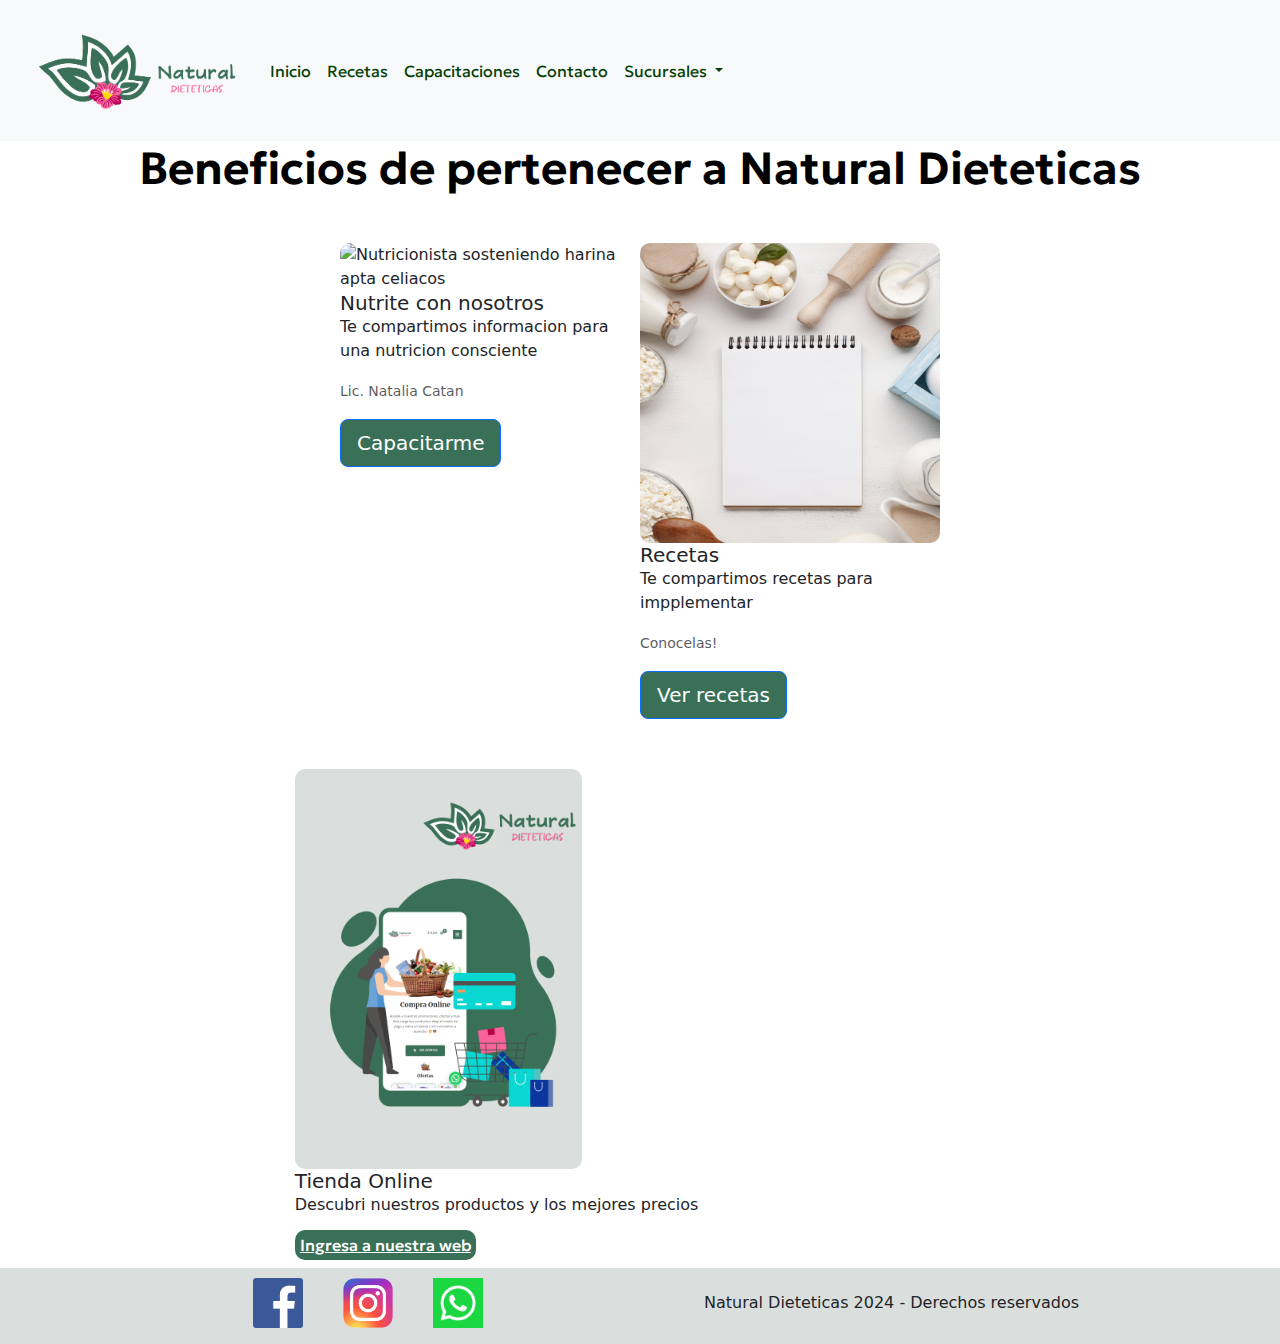
==== index.html @ a26cc38e "Version inicial" ====
<!DOCTYPE html>
<html lang="en">
<head>
    <meta charset="UTF-8">
    <meta name="viewport" content="width=device-width, initial-scale=1.0">
    <title>Natural Dieteticas</title>

     <!-- Bootstrap-->
     <link href="https://cdn.jsdelivr.net/npm/bootstrap@5.3.3/dist/css/bootstrap.min.css" rel="stylesheet" integrity="sha384-QWTKZyjpPEjISv5WaRU9OFeRpok6YctnYmDr5pNlyT2bRjXh0JMhjY6hW+ALEwIH" crossorigin="anonymous">
     
      <!-- Font google / geologica font-->
    <link rel="preconnect" href="https://fonts.googleapis.com">
    <link rel="preconnect" href="https://fonts.gstatic.com" crossorigin>
    <link href="https://fonts.googleapis.com/css2?family=Geologica&display=swap" rel="stylesheet">

     <!-- Estilo genral-->
     <link rel="stylesheet" href="/assets/css/style.css">
</head>
   
<body>
   <!-- Barra superior para titulo, logo y menu principal-->
   <header>
    <!-- Barra superior para titulo, logo y menu principal-->
    <nav class="navbar navbar-expand-xl navbar-light bg-light">
        <div class="container-fluid">
          <!--
            <a class="navbar-brand" href="#">Navbar</a> -->
            <img id="logo" src="/assets/media/logo-large.png" alt="Natural Dieteticas Logo">
          <button class="navbar-toggler" type="button" data-bs-toggle="collapse" data-bs-target="#navbarWithDropdown" aria-controls="navbarWithDropdown" aria-expanded="false" aria-label="Toggle navigation">
            <span class="navbar-toggler-icon"></span>
          </button>
          <div class="collapse navbar-collapse show" id="navbarWithDropdown">
            <ul class="navbar-nav">
              <li class="nav-item">
                <a class="nav-link active" aria-current="page" href="index.html">Inicio</a>
              </li>
              <li class="nav-item">
                <a class="nav-link" href="recetas.html">Recetas</a>
              </li>
              <li class="nav-item">
                <a class="nav-link" href="capacitaciones.html">Capacitaciones</a>
              </li>
              <li class="nav-item">
                <a class="nav-link" href="contacto.html">Contacto</a>
              </li>
              <li class="nav-item dropdown">
                <a class="nav-link dropdown-toggle" href="sucursales.html" id="navbarDropdownMenuLink" role="button" data-bs-toggle="dropdown" aria-expanded="false">
                    Sucursales
                </a>
                <ul class="dropdown-menu" aria-labelledby="navbarDropdownMenuLink">
                  <li><a class="dropdown-item" href="sucursales.html#martinez">Martinez</a></li>
                  <li><a class="dropdown-item" href="sucursales.html#parana">Parana</a></li>
                </ul>
              </li>
              <!-- COMENTADO PARA UTILIZAR EN OTRO MOMENTO-->
              <!-- <li class="nav-item">
                <a class="nav-link disabled" href="#" tabindex="-1" aria-disabled="true">Disabled</a>
              </li> -->
            </ul>
          </div>
        </div>
      </nav>
</header>  

<!-- Llamado a la accion-->
 <div class="mensaje-principal">
    <h1> Beneficios de pertenecer a Natural Dieteticas</h1>
 </div>
 <div class="grid-container">
    <!-- Capacitaciones-->
    <div class="card-01">
        <img src="assets/media/nutricionista.png" class="imagenes" id="img-principal1" alt="Nutricionista sosteniendo harina apta celiacos">
        <div class="card-body">
         <h5 class="card-title">Nutrite con nosotros</h5>
         <p class="card-text">Te compartimos informacion para una nutricion consciente</p>
         <p class="card-text"><small class="text-muted" >Lic. Natalia Catan</small></p>
         <button type="button" class="btn btn-primary btn-lg" href="capacitaciones.html">Capacitarme</button>
        </div>
     </div>
    <!-- Recetas-->
    <div class="card-02">
        <img src="assets/media/recetas.jpg" class="imagenes" id="img-principal2" alt="ingredientes de cocina saludable">
        <div class="card-body">
         <h5 class="card-title">Recetas</h5>
         <p class="card-text">Te compartimos recetas para impplementar</p>
        <p class="card-text"><small class="text-muted">Conocelas!</small></p>
         <button type="button" class="btn btn-primary btn-lg" href="recetas.html">Ver recetas</button>
     </div>
    </div>
</div>

<!-- Invitacion a tienda online-->
<div class="card-tienda">
        <div class="row g-0">
          <div class="col-5 col-sm-5">
            <img src="assets/media/web.png" class="img-fluid w-100" id="web-tienda-jpg" alt="card-horizontal-image">
          </div>
          <div class="col-7 col-sm-8">
            <div class="card-body">
              <h5 class="card-title">Tienda Online</h5>
              <p class="card-text">Descubri nuestros productos y los mejores precios</p>
              <p class="card-text"><small class="text-muted"></small></p>
              <a href="https://naturaldieteticas.com.ar/" target="_blank" id="tiendaurl"> Ingresa a nuestra web</a>
            </div>
          </div>
        </div>
</div>


<footer class="footer">
    <ul class="redes">
            <li>
                <a href=""> <img class="icono-redes" src="/assets/media/fb.png" alt="Facebook"> </a>
            </li>
            <li>
                <a href="https://instagram.com/natural.dieteticas" target="_blank"> <img class="icono-redes" src="/assets/media/ig.png" alt="instagram"> </a>
            </li>
            <li>
                <a href="https://wa.me/+1162181705" target="_blank">  <img class="icono-redes" src="/assets/media/wsp.png" alt="whatsapp" > </a>
            </li>
    </ul>
    <div class="copyright">
        <p> Natural Dieteticas 2024 - Derechos reservados</p>
    </div>
</footer>
<!-- Bootstrap script-->
<script src="https://cdn.jsdelivr.net/npm/bootstrap@5.3.3/dist/js/bootstrap.bundle.min.js" integrity="sha384-YvpcrYf0tY3lHB60NNkmXc5s9fDVZLESaAA55NDzOxhy9GkcIdslK1eN7N6jIeHz" crossorigin="anonymous"></script>
</body>
</html>
---- assets/css/style.css ----
/* ------------------RESET------------------------------*/
body{
margin: 0;
padding: 0;
}

/* ------------------------Header --------------------------  */
.header{
    display: flex;
    justify-content: space-between;
}
/* logo */
#logo{
    width: 250px ;
    height: 125px ;
    }


/* -------Navbar ------*/
.navbar{
    background-color:#DADFDD;
    justify-content: space-around;
    

}

/* -------Reset fuentes ------*/

h1 {
    color: black;
    font-size: 45px;
    text-align: center;
    font-family: "Geologica", sans-serif;
    font-optical-sizing: auto;
    font-weight: 600;
    font-style: normal;
    font-variation-settings:
      "slnt" 0,
      "CRSV" 0,
      "SHRP" 0;
}
h2 {
    color: black;
    font-size: 35px;
    text-align: center;
    font-family: "Geologica", sans-serif, !important; 
    font-optical-sizing: auto;
    font-weight: 600;
    font-style: normal;
    font-variation-settings:
      "slnt" 0,
      "CRSV" 0,
      "SHRP" 0;
    }
 a{
    color: rgb(6, 63, 6) !important;
    font-size: 25px;
    padding: 5px;
    font-family: "Geologica", sans-serif;
    font-optical-sizing: auto;
    font-weight: 600;
    font-style: normal;
    font-variation-settings:
      "slnt" 0,
      "CRSV" 0,
      "SHRP" 0;
}   
/* -----------------reset imagenes------------ */
.imagenes{
    width: 250px;
    height: 250px;
    border-radius: 10px;
}

#img-principal1 {
    width: 300px;
    height: 300px;
    
}
#img-principal2 {
    width: 300px;
    height: 300px;
    
}
/* ------------Secciones con imagenes ----------*/
.card{
    margin: 20px 50px 10px 20px;
    align-items: center;
}

/* -----------Botones grandes ------------------*/
.btn-lg{
 background-color: #3A7058 ;
    
}
.btn-lg:hover{
    background-color: #07a5a5 ;
}

/* ------------------------GRID --------------------------  */
.grid-container{
    display: grid;
    grid-template-columns: repeat(4, 1fr);
    grid-template-rows: repeat(1, 1fr);
    column-gap: 20px;
    padding: 40px;

}

.card-01{
grid-column: 2 / 3;
margin-bottom: 25px;
}
.card-02{
    grid-column: 3 / 4;
    
}


/* ----------- Invitacion a tienda online -------------------*/
.card-tienda{
    display: flex;
    margin: 10px;
    justify-content: center;
}
#web-tienda-jpg{
    width: 200px;
    height: 400px;
    border-radius: 10px;
}
#tiendaurl{
    background-color: #3A7058;
    font-size: 16px;
    color: white !important;
    border-radius: 10px;
    font-weight: 500;
}

/* ------------------------footer --------------------------  */
footer{
 display: flex;
 flex-wrap: wrap;
 background-color: #DADFDD;
 justify-content: space-evenly;
 
}
/* ------------------------REDES --------------------------  */

.redes{
    display: flex;
    flex-wrap: wrap;
    list-style-type: none;
    justify-content: space-between;
}
/* ------------------------imagenes --------------------------  */
footer .icono-redes{
width: 50;
height: 50px;
border-radius: 10px;
padding-inline: 15px;
margin-top: 10px;
}
/* ------------------------copyright --------------------------  */
.copyright{
    display: flex;
    align-items: center;
    margin-top: 10px;
}
.copyright.p{
text-align: center;
background-color: #3A7058;

}
/* ------------------------CONTACT FORM --------------------------  */
.contact-form{
    display: block;
    align-items: center;
    margin: 35px;
    padding: 50px 50px 500px 50px;
    justify-content: space-between;
}
/* ------------------------media querrys --------------------------  */

@media (max-width: 700px) {
    .grid-container {
        grid-template-columns: repeat(2, 1fr);
        grid-template-rows: repeat(2, 1fr);
    }
    .card-01 {
        grid-column: 1 / 2;
        grid-row: 1 / 2;
    }
    .card-02 {
        grid-column: 1 / 2;
        grid-row: 2 / 3;
    }
}
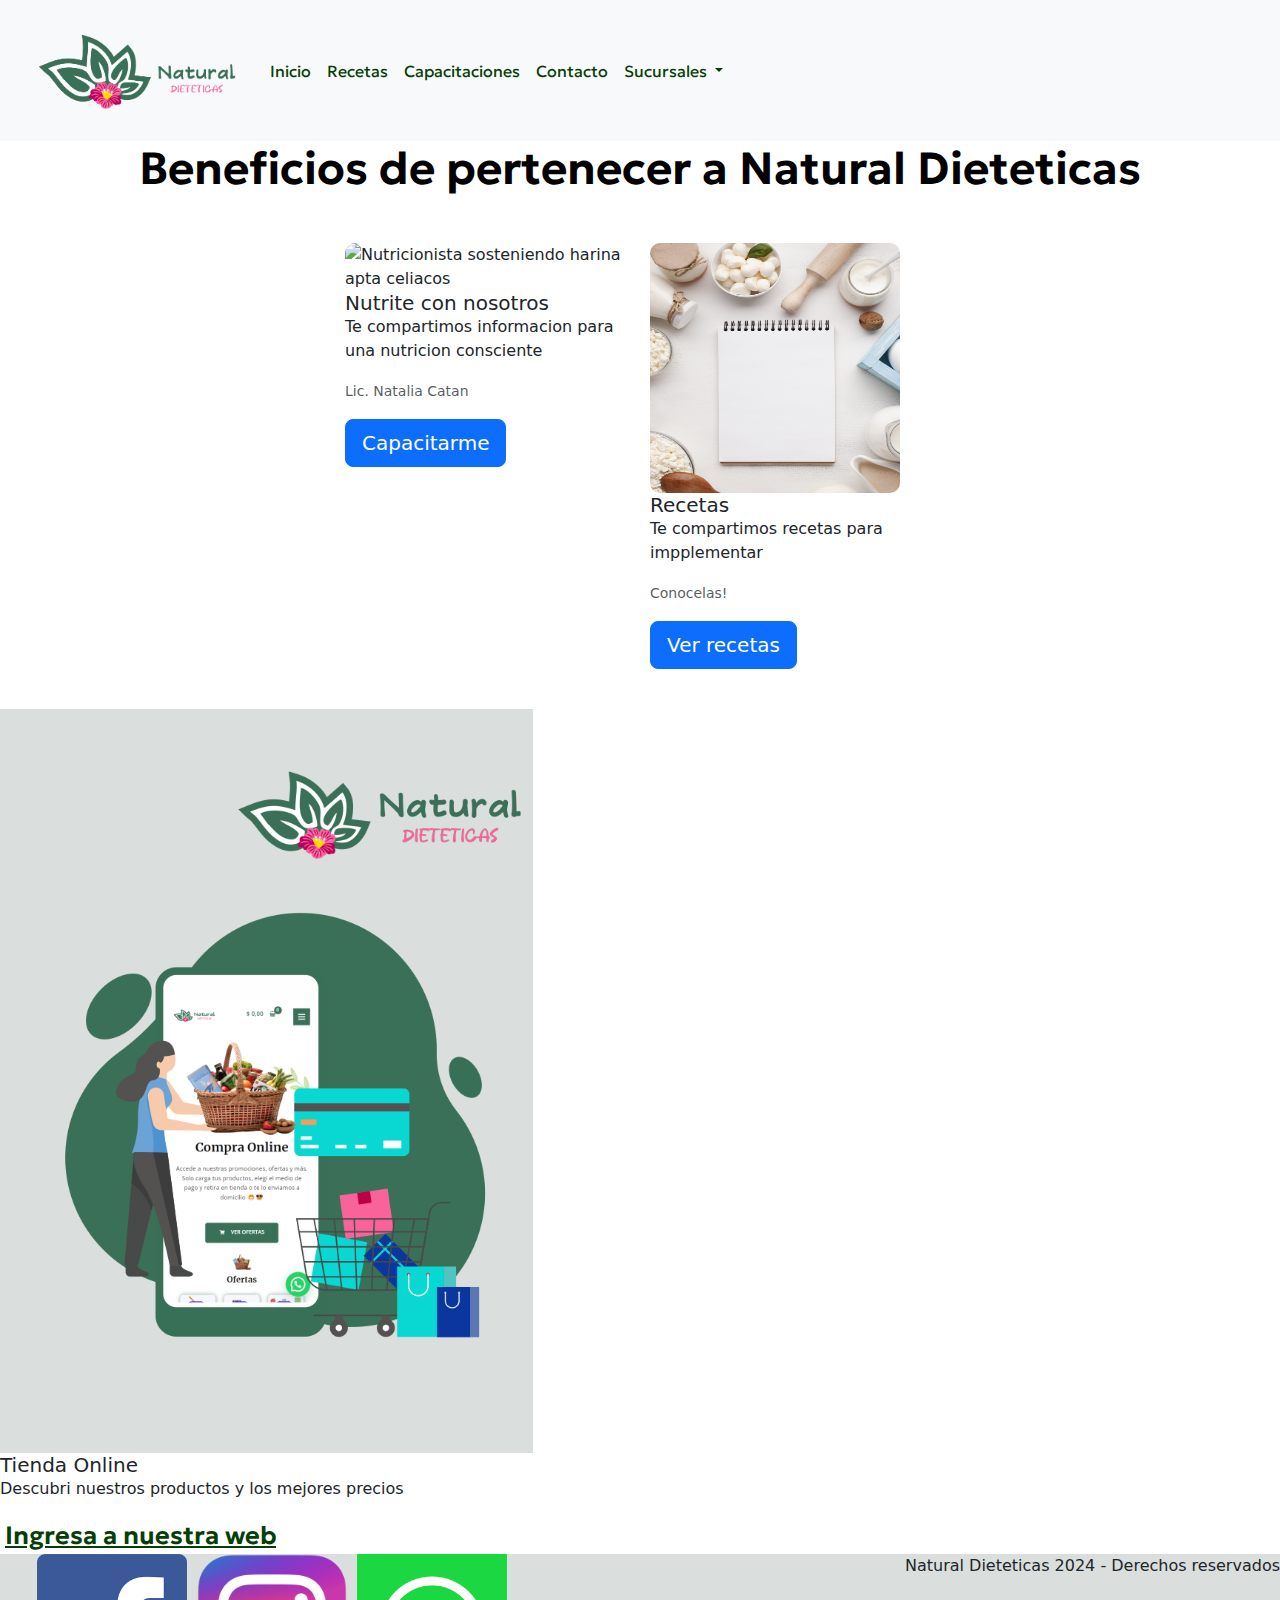
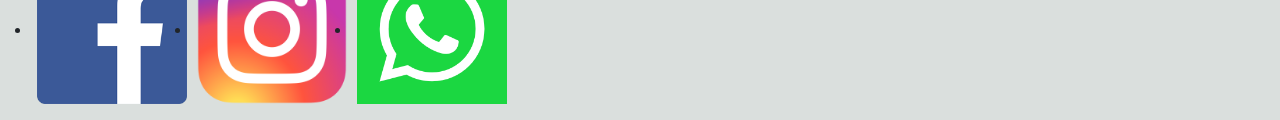
==== commit 1c9be041: "fixing style" ====
--- a/index.html
+++ b/index.html
@@ -35,21 +35,21 @@
                 <a class="nav-link active" aria-current="page" href="index.html">Inicio</a>
               </li>
               <li class="nav-item">
-                <a class="nav-link" href="recetas.html">Recetas</a>
+                <a class="nav-link" href="/html/recetas.html">Recetas</a>
               </li>
               <li class="nav-item">
-                <a class="nav-link" href="capacitaciones.html">Capacitaciones</a>
+                <a class="nav-link" href="/html/capacitaciones.html">Capacitaciones</a>
               </li>
               <li class="nav-item">
-                <a class="nav-link" href="contacto.html">Contacto</a>
+                <a class="nav-link" href="/html/contacto.html">Contacto</a>
               </li>
               <li class="nav-item dropdown">
-                <a class="nav-link dropdown-toggle" href="sucursales.html" id="navbarDropdownMenuLink" role="button" data-bs-toggle="dropdown" aria-expanded="false">
+                <a class="nav-link dropdown-toggle" href="/html/sucursales.html" id="navbarDropdownMenuLink" role="button" data-bs-toggle="dropdown" aria-expanded="false">
                     Sucursales
                 </a>
                 <ul class="dropdown-menu" aria-labelledby="navbarDropdownMenuLink">
-                  <li><a class="dropdown-item" href="sucursales.html#martinez">Martinez</a></li>
-                  <li><a class="dropdown-item" href="sucursales.html#parana">Parana</a></li>
+                  <li><a class="dropdown-item" href="/html/sucursales.html#martinez">Martinez</a></li>
+                  <li><a class="dropdown-item" href="/html/sucursales.html#parana">Parana</a></li>
                 </ul>
               </li>
               <!-- COMENTADO PARA UTILIZAR EN OTRO MOMENTO-->
@@ -74,7 +74,7 @@
          <h5 class="card-title">Nutrite con nosotros</h5>
          <p class="card-text">Te compartimos informacion para una nutricion consciente</p>
          <p class="card-text"><small class="text-muted" >Lic. Natalia Catan</small></p>
-         <button type="button" class="btn btn-primary btn-lg" href="capacitaciones.html">Capacitarme</button>
+         <button type="button" class="btn btn-primary btn-lg" href="/html/capacitaciones.html">Capacitarme</button>
         </div>
      </div>
     <!-- Recetas-->
@@ -84,7 +84,7 @@
          <h5 class="card-title">Recetas</h5>
          <p class="card-text">Te compartimos recetas para impplementar</p>
         <p class="card-text"><small class="text-muted">Conocelas!</small></p>
-         <button type="button" class="btn btn-primary btn-lg" href="recetas.html">Ver recetas</button>
+         <button type="button" class="btn btn-primary btn-lg" href="/html/recetas.html">Ver recetas</button>
      </div>
     </div>
 </div>
--- a/assets/css/style.css
+++ b/assets/css/style.css
@@ -1,197 +1,154 @@
 /* ------------------RESET------------------------------*/
-body{
-margin: 0;
-padding: 0;
+* {
+  margin: 0;
+  padding: 0;
+}
+
+body {
+  background-color: whitez;
+}
+
+/* ------------------------media querrys --------------------------  */
+@media (max-width: 700px) {
+  .grid-container {
+    grid-template-columns: repeat(2, 1fr);
+    grid-template-rows: repeat(2, 1fr);
+  }
+  .card-01 {
+    grid-column: 1/2;
+    grid-row: 1/2;
+  }
+  .card-02 {
+    grid-column: 1/2;
+    grid-row: 2/3;
+  }
+}
+/* -------Reset fuentes ------*/
+h1 {
+  color: black;
+  font-size: 45px;
+  text-align: center;
+  font-family: "Geologica", sans-serif;
+  font-optical-sizing: auto;
+  font-weight: 600;
+  font-style: normal;
+  font-variation-settings: "slnt" 0, "CRSV" 0, "SHRP" 0;
+}
+
+h2 {
+  color: black;
+  font-size: 35px;
+  text-align: center;
+  font-family: "Geologica", sans-serif, !important;
+  font-optical-sizing: auto;
+  font-weight: 600;
+  font-style: normal;
+  font-variation-settings: "slnt" 0, "CRSV" 0, "SHRP" 0;
+}
+
+a {
+  color: rgb(6, 63, 6) !important;
+  font-size: 25px;
+  padding: 5px;
+  font-family: "Geologica", sans-serif;
+  font-optical-sizing: auto;
+  font-weight: 600;
+  font-style: normal;
+  font-variation-settings: "slnt" 0, "CRSV" 0, "SHRP" 0;
 }
 
 /* ------------------------Header --------------------------  */
-.header{
-    display: flex;
-    justify-content: space-between;
-}
-/* logo */
-#logo{
-    width: 250px ;
-    height: 125px ;
-    }
-
-
-/* -------Navbar ------*/
-.navbar{
-    background-color:#DADFDD;
-    justify-content: space-around;
-    
-
+.header {
+  display: flex;
+  justify-content: space-between;
 }
 
-/* -------Reset fuentes ------*/
-
-h1 {
-    color: black;
-    font-size: 45px;
-    text-align: center;
-    font-family: "Geologica", sans-serif;
-    font-optical-sizing: auto;
-    font-weight: 600;
-    font-style: normal;
-    font-variation-settings:
-      "slnt" 0,
-      "CRSV" 0,
-      "SHRP" 0;
-}
-h2 {
-    color: black;
-    font-size: 35px;
-    text-align: center;
-    font-family: "Geologica", sans-serif, !important; 
-    font-optical-sizing: auto;
-    font-weight: 600;
-    font-style: normal;
-    font-variation-settings:
-      "slnt" 0,
-      "CRSV" 0,
-      "SHRP" 0;
-    }
- a{
-    color: rgb(6, 63, 6) !important;
-    font-size: 25px;
-    padding: 5px;
-    font-family: "Geologica", sans-serif;
-    font-optical-sizing: auto;
-    font-weight: 600;
-    font-style: normal;
-    font-variation-settings:
-      "slnt" 0,
-      "CRSV" 0,
-      "SHRP" 0;
-}   
-/* -----------------reset imagenes------------ */
-.imagenes{
-    width: 250px;
-    height: 250px;
-    border-radius: 10px;
+/* logo */
+#logo {
+  width: 250px;
+  height: 125px;
 }
 
-#img-principal1 {
-    width: 300px;
-    height: 300px;
-    
-}
-#img-principal2 {
-    width: 300px;
-    height: 300px;
-    
-}
-/* ------------Secciones con imagenes ----------*/
-.card{
-    margin: 20px 50px 10px 20px;
-    align-items: center;
+/* -----------------reset imagenes------------ */
+.imagenes {
+  width: 250px;
+  height: 250px;
+  border-radius: 10px;
 }
 
-/* -----------Botones grandes ------------------*/
-.btn-lg{
- background-color: #3A7058 ;
-    
+footer {
+  display: flex;
+  flex-wrap: wrap;
+  background-color: #DADFDD;
+  justify-content: space-evenly;
 }
-.btn-lg:hover{
-    background-color: #07a5a5 ;
+footer copyright {
+  display: flex;
+  align-items: center;
+  margin-top: 10px;
+}
+footer copyright.p {
+  text-align: center;
+  background-color: #3A7058;
 }
 
-/* ------------------------GRID --------------------------  */
-.grid-container{
-    display: grid;
-    grid-template-columns: repeat(4, 1fr);
-    grid-template-rows: repeat(1, 1fr);
-    column-gap: 20px;
-    padding: 40px;
-
+.mensaje-principal {
+  display: grid;
 }
 
-.card-01{
-grid-column: 2 / 3;
-margin-bottom: 25px;
+/* ------------------------GRID CONTAINER--------------------------  */
+.grid-container {
+  display: grid;
+  grid-template-columns: repeat(4, 1fr);
+  grid-template-rows: repeat(1, 1fr);
+  column-gap: 20px;
+  padding: 40px;
 }
-.card-02{
-    grid-column: 3 / 4;
-    
+.grid-container .card-01 {
+  grid-column: 2/3;
+  margin-bottom: 25px;
+}
+.grid-container .card-02 {
+  grid-column: 3/4;
 }
 
-
-/* ----------- Invitacion a tienda online -------------------*/
-.card-tienda{
-    display: flex;
-    margin: 10px;
-    justify-content: center;
+body imagenes {
+  width: 250px;
+  height: 250px;
+  border-radius: 10px;
 }
-#web-tienda-jpg{
-    width: 200px;
-    height: 400px;
-    border-radius: 10px;
+body img-principal1 {
+  width: 300px;
+  height: 300px;
 }
-#tiendaurl{
-    background-color: #3A7058;
-    font-size: 16px;
-    color: white !important;
-    border-radius: 10px;
-    font-weight: 500;
+body img-principal2 {
+  width: 300px;
+  height: 300px;
 }
 
-/* ------------------------footer --------------------------  */
-footer{
- display: flex;
- flex-wrap: wrap;
- background-color: #DADFDD;
- justify-content: space-evenly;
- 
+footer {
+  display: flex;
+  flex-wrap: wrap;
+  list-style-type: none;
+  justify-content: space-between;
 }
-/* ------------------------REDES --------------------------  */
+footer ul {
+  display: flex;
+}
+footer ul img {
+  width: 150px;
+  height: 150px;
+}
 
-.redes{
-    display: flex;
-    flex-wrap: wrap;
-    list-style-type: none;
-    justify-content: space-between;
+card-tienda {
+  display: flex;
+  flex-wrap: wrap;
+  list-style-type: none;
+  justify-content: space-between;
 }
-/* ------------------------imagenes --------------------------  */
-footer .icono-redes{
-width: 50;
-height: 50px;
-border-radius: 10px;
-padding-inline: 15px;
-margin-top: 10px;
+card-tienda img {
+  width: 250px;
+  height: 150px;
 }
-/* ------------------------copyright --------------------------  */
-.copyright{
-    display: flex;
-    align-items: center;
-    margin-top: 10px;
-}
-.copyright.p{
-text-align: center;
-background-color: #3A7058;
 
-}
-/* ------------------------CONTACT FORM --------------------------  */
-.contact-form{
-    display: block;
-    align-items: center;
-    margin: 35px;
-    padding: 50px 50px 500px 50px;
-    justify-content: space-between;
-}
-/* ------------------------media querrys --------------------------  */
-
-@media (max-width: 700px) {
-    .grid-container {
-        grid-template-columns: repeat(2, 1fr);
-        grid-template-rows: repeat(2, 1fr);
-    }
-    .card-01 {
-        grid-column: 1 / 2;
-        grid-row: 1 / 2;
-    }
-    .card-02 {
-        grid-column: 1 / 2;
-        grid-row: 2 / 3;
-    }
-}+/*# sourceMappingURL=style.css.map */
